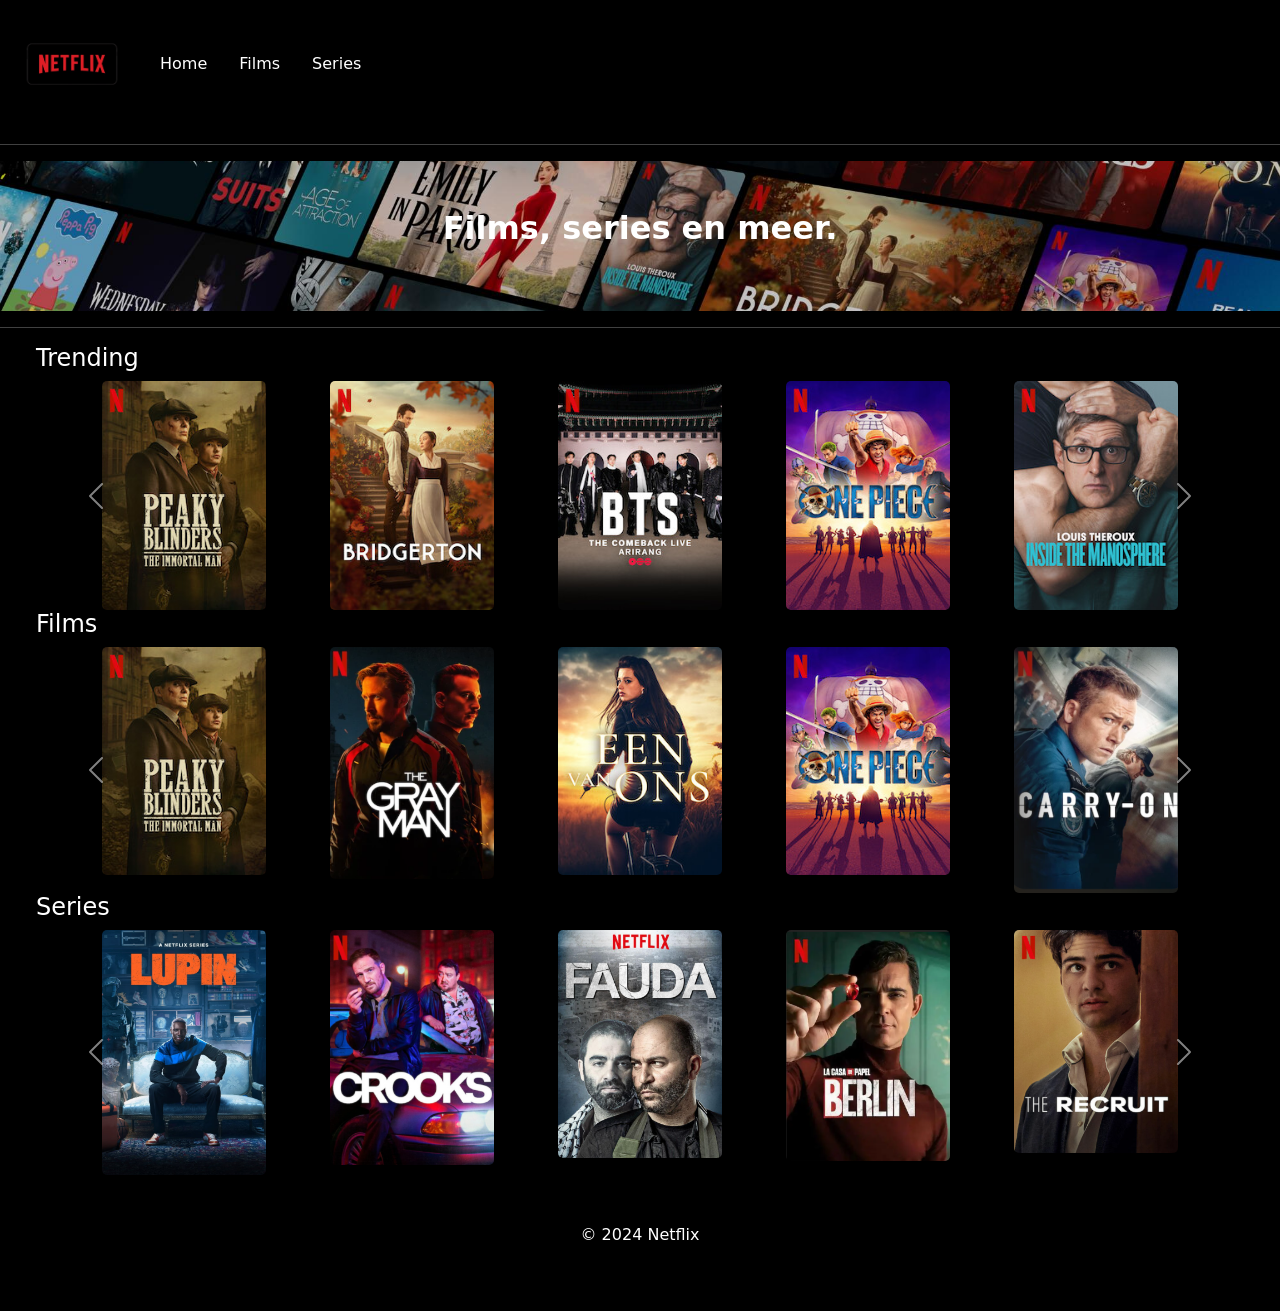
==== bootstrapnetflix/index.html @ e12506fd "comit" ====
<!DOCTYPE html>
<html lang="nl">

<head>
    <meta charset="UTF-8">
    <meta name="viewport" content="width=device-width, initial-scale=1.0">
    <link rel="icon" type="image/png" href="img/netflixico.ico">
    <!-- Bootstrap -->
    <link href="https://cdn.jsdelivr.net/npm/bootstrap@5.3.2/dist/css/bootstrap.min.css" rel="stylesheet">
    <link rel="stylesheet" href="css/styles.css">

    <title>Home - Netflix</title>

</head>

<body>


    <nav id="myTopnav" class="topnav">
        <button id="hamburger" class="icon" onclick="toggle()">
            &#9776;
        </button>
        <div id="menuItems">


            <ul>
                <li>
                    <a href="index.html">
                        <img src="img/netflixlogotext.png" alt="netflixtext">
                    </a>
                </li>
                <li><a href="index.html">Home</a></li>
                <li><a href="films.html">Films</a></li>
                <li><a href="series.html">Series</a></li>
            </ul>
        </div>

        </div>
    </nav>
    <hr>
    <header class="text-center p-5">
        <h2 class="fw-bold">Films, series en meer.</h2>
        <p></p>
    </header>
    <hr>

    <h4>Trending</h4>

    <div id="carouselExample" class="carousel slide" data-bs-touch="false">

        <div class="carousel-inner">

            <!-- Slide 1 -->
            <div class="carousel-item active">
                <div class="container">
                    <div class="row text-center">
                        <div class="col"><img src="img popular/foto 1 immorttal man.jpg" alt="immorttal man"></div>
                        <div class="col"><img src="img popular/foto 2 bridgerton.jpg" alt="bridgerton"></div>
                        <div class="col"><img src="img popular/foto 3 BTS.jpg" alt="BTS"></div>
                        <div class="col"><img src="img popular/foto 4 one piece.jpg" alt="one piece"></div>
                        <div class="col"><img src="img popular/loius theroux.jpg" alt="Louis Theroux"></div>

                    </div>
                </div>
            </div>

            <!-- Slide 2 -->
            <div class="carousel-item">
                <div class="container">
                    <div class="row text-center">
                        <div class="col"><img src="img popular/foto 6 war machine.jpg" alt="war machine"></div>
                        <div class="col"><img src="img popular/foto 7 virgin river.jpg" alt="virgin river"></div>
                        <div class="col"><img src="img popular/night agent.jpg" alt="night agent"></div>
                        <div class="col"><img src="img popular/een van ons.jpg" alt="een van ons"></div>
                        <div class="col"><img src="img popular/foto 11 the dinosaurs.jpg" alt="the dinosaurs"></div>
                    </div>
                </div>
            </div>

        </div>

        <!-- Knoppen -->
        <button class="carousel-control-prev" type="button" data-bs-target="#carouselExample" data-bs-slide="prev">
            <span class="carousel-control-prev-icon"></span>
        </button>

        <button class="carousel-control-next" type="button" data-bs-target="#carouselExample" data-bs-slide="next">
            <span class="carousel-control-next-icon"></span>
        </button>

    </div>

    <h4>Films</h4>

    <div id="carouselExample2" class="carousel slide 2" data-bs-touch="false">

        <div class="carousel-inner">

            <!-- Slide 1 -->
            <div class="carousel-item active ">
                <div class="container">
                    <div class="row text-center">
                        <div class="col"><img src="img films/foto 1 immorttal man1.jpg" alt="immorttal man"></div>
                        <div class="col"><img src="img films/the gray men1.png" alt="the gray men"></div>
                        <div class="col"><img src="img films/een van ons.jpg" alt="een van ons"></div>
                        <div class="col"><img src="img films/foto 4 one piece1.jpg" alt="one piece"></div>
                        <div class="col"><img src="img films/carry-on.png" alt="carry-on"></div>

                    </div>
                </div>
            </div>

            <!-- Slide 2 -->
            <div class="carousel-item">
                <div class="container">
                    <div class="row text-center">
                        <div class="col"><img src="img films/heart of stone.png" alt="heart of stone"></div>
                        <div class="col"><img src="img films/The mother.png" alt="The mother"></div>
                        <div class="col"><img src="img films/Extraction.png" alt="Extraction"></div>
                        <div class="col"><img src="img films/Havoc.png" alt="Havoc"></div>
                        <div class="col"><img src="img films/Luther.png" alt="Luther"></div>
                    </div>
                </div>
            </div>

        </div>

        <!-- Knoppen -->
        <button class="carousel-control-prev" type="button" data-bs-target="#carouselExample2" data-bs-slide="prev">
            <span class="carousel-control-prev-icon"></span>
        </button>

        <button class="carousel-control-next" type="button" data-bs-target="#carouselExample2" data-bs-slide="next">
            <span class="carousel-control-next-icon"></span>
        </button>

    </div>
    <h4>Series</h4>

    <div id="carouselExample3" class="carousel slide 3" data-bs-touch="false">

        <div class="carousel-inner">

            <!-- Slide 1 -->
            <div class="carousel-item active ">
                <div class="container">
                    <div class="row text-center">
                        <div class="col"><img src="img series/lupin.png" ></div>
                        <div class="col"><img src="img series/crooks.png" ></div>
                        <div class="col"><img src="img series/fauda.png" ></div>
                        <div class="col"><img src="img series/la casa berlin.png"></div>
                        <div class="col"><img src="img series/the recruit.png"></div>

                    </div>
                </div>
            </div>

            <!-- Slide 2 -->
            <div class="carousel-item">
                <div class="container">
                    <div class="row text-center">
                        <div class="col"><img src="img series/narcos.png"></div>
                        <div class="col"><img src="img series/cobra kai.png"></div>
                        <div class="col"><img src="img series/swat.png"></div>
                        <div class="col"><img src="img series/homeland.png"></div>
                        <div class="col"><img src="img series/stranger things.png"></div>
                    </div>
                </div>
            </div>

        </div>

        <!-- Knoppen -->
        <button class="carousel-control-prev" type="button" data-bs-target="#carouselExample3" data-bs-slide="prev">
            <span class="carousel-control-prev-icon"></span>
        </button>

        <button class="carousel-control-next" type="button" data-bs-target="#carouselExample3" data-bs-slide="next">
            <span class="carousel-control-next-icon"></span>
        </button>


    </div>

    <footer class="text-center p-5">
        <p>&copy; 2024 Netflix</p>
    </footer>
    
    <script>
        function toggle() {
            const nav = document.getElementById("myTopnav");
            const hamburger = document.getElementById("hamburger");
            nav.classList.toggle("show");
            hamburger.classList.toggle("open");
        }
    </script>

    <script src="https://cdn.jsdelivr.net/npm/bootstrap@5.3.2/dist/js/bootstrap.bundle.min.js">
    </script>

</body>

</html>
---- bootstrapnetflix/css/styles.css ----
/* ========================= */
/* 🌑 ALGEMENE STYLING */
/* ========================= */

html, body {
    background-color: black !important;
    color: white;
    margin: 0;
    padding: 0;
}

/* ========================= */
/* 🔝 NAVBAR */
/* ========================= */

.topnav {
    position: sticky;
    top: 0;
    background-color: black;
    width: 100%;
    z-index: 1000;
}

/* Hamburger knop */
#hamburger {
    display: none;
    font-size: 1.5rem;
    background: none;
    border: none;
    padding: 0.5rem;
    color: white;
    cursor: pointer;
}

#hamburger.open {
    background-color: black;
    color: white;
}

/* Menu lijst */
nav ul {
    list-style: none;
    margin: 0;
    padding: 0;
    display: flex;
    align-items: center;
}

/* Menu items */
nav li {
    display: flex;
    align-items: center;
}

/* Links */
nav a {
    display: flex;
    align-items: center;
    gap: 1rem;
    color: white;
    text-decoration: none;
    padding: 0.5rem 1rem;
    font-size: 1rem;
    transition: transform 0.2s ease;
}

nav a:hover {
    transform: scale(1.1);
}

/* Logo */
nav img {
    width: 7rem;
    height: auto;
}


/* Dropdown */
.nav-item.dropdown {
    position: relative;
}

.dropdown-menu {
    background-color: black;
    border: 1px solid #333;
    position: absolute;
    top: 100%;
    left: 0;
    display: none;
    min-width: 200px;
}

/* Bootstrap hover fix */
.nav-item.dropdown:hover .dropdown-menu {
    display: block;
}

.dropdown-item {
    color: white;
}

.dropdown-item:hover {
    background-color: #e50914;
    color: white;
}

/*achtergrond header*/
header {
    background-color: black;
    color: white;
    background-image: url(../img/achtergrondpagina.jpg);
    background-size: cover;
    background-position: center;
}

/* afbeedlingen en titels */

.container, .row, .carousel-item, .col {
    background-color: black;
    color: white;
}

/* Afbeeldingen */
.col img {
    max-width: 80%;
    height: auto;
    object-fit: cover;
    transition: transform 0.3s ease;
}

.col img:hover {
    transform: scale(1.15);
}

/* Titels */
h4 {
    color: white;
    margin-left: 1.5em;
}

/* Carousel styling */

.carousel img {
    width: 100%;
    height: 250px;
    object-fit: cover;
    border-radius: 5px;
}

/*footer styling*/

footer {
    text-align: center;
    padding: 1rem;
}

footer img {
    width: 30px;
    height: auto;
    margin: 0 10px;
    filter: grayscale(100%);
    transition: filter 0.3s ease;
}

/*responsiveness*/

@media (max-width: 37.5rem) {

    #hamburger {
        display: block;
    }

    #menuItems {
        display: none;
        width: 100%;
    }

    .topnav.show #menuItems {
        display: block;
    }

    nav ul {
        flex-direction: column;
        align-items: flex-start;
        width: 100%;
        text-align: left;
    }

    nav li {
        width: 100%;
    }

    nav a {
        width: 100%;
        padding: 1rem;
    }

    /* Dropdown mobiel */
    .dropdown-menu {
        border: none;
        width: 100%;
    }

    .dropdown-item {
        padding-left: 2rem;
    }

    /* TELEFOON, 1 afbeelding per slide */
    .carousel-item .row {
        display: flex;
        flex-wrap: nowrap;
    }

    .carousel-item .col {
        flex: 0 0 100%;
        max-width: 100%;
    }

    .carousel-item img {
        width: 100%;
        height: auto;
        object-fit: cover;
    }
}


/* Ipad, 3 afbeeldingen per slide */


@media (min-width: 37.5rem) and (max-width: 64rem) {

    .carousel-item .row {
        display: flex;
        flex-wrap: nowrap;
    }

    .carousel-item .col {
        flex: 0 0 33.33%;
        max-width: 33.33%;
    }

    .carousel-item img {
        width: 100%;
        height: auto;
        object-fit: cover;
    }
}

/* DESKTOP, 5 afbeeldingen per slide */


@media (min-width: 64rem) {

    .carousel-item .row {
        display: flex;
        flex-wrap: nowrap;
    }

    .carousel-item .col {
        flex: 0 0 20%;
        max-width: 20%;
    }

    .carousel-item img {
        width: 100%;
        height: auto;
        object-fit: cover;
    }
}
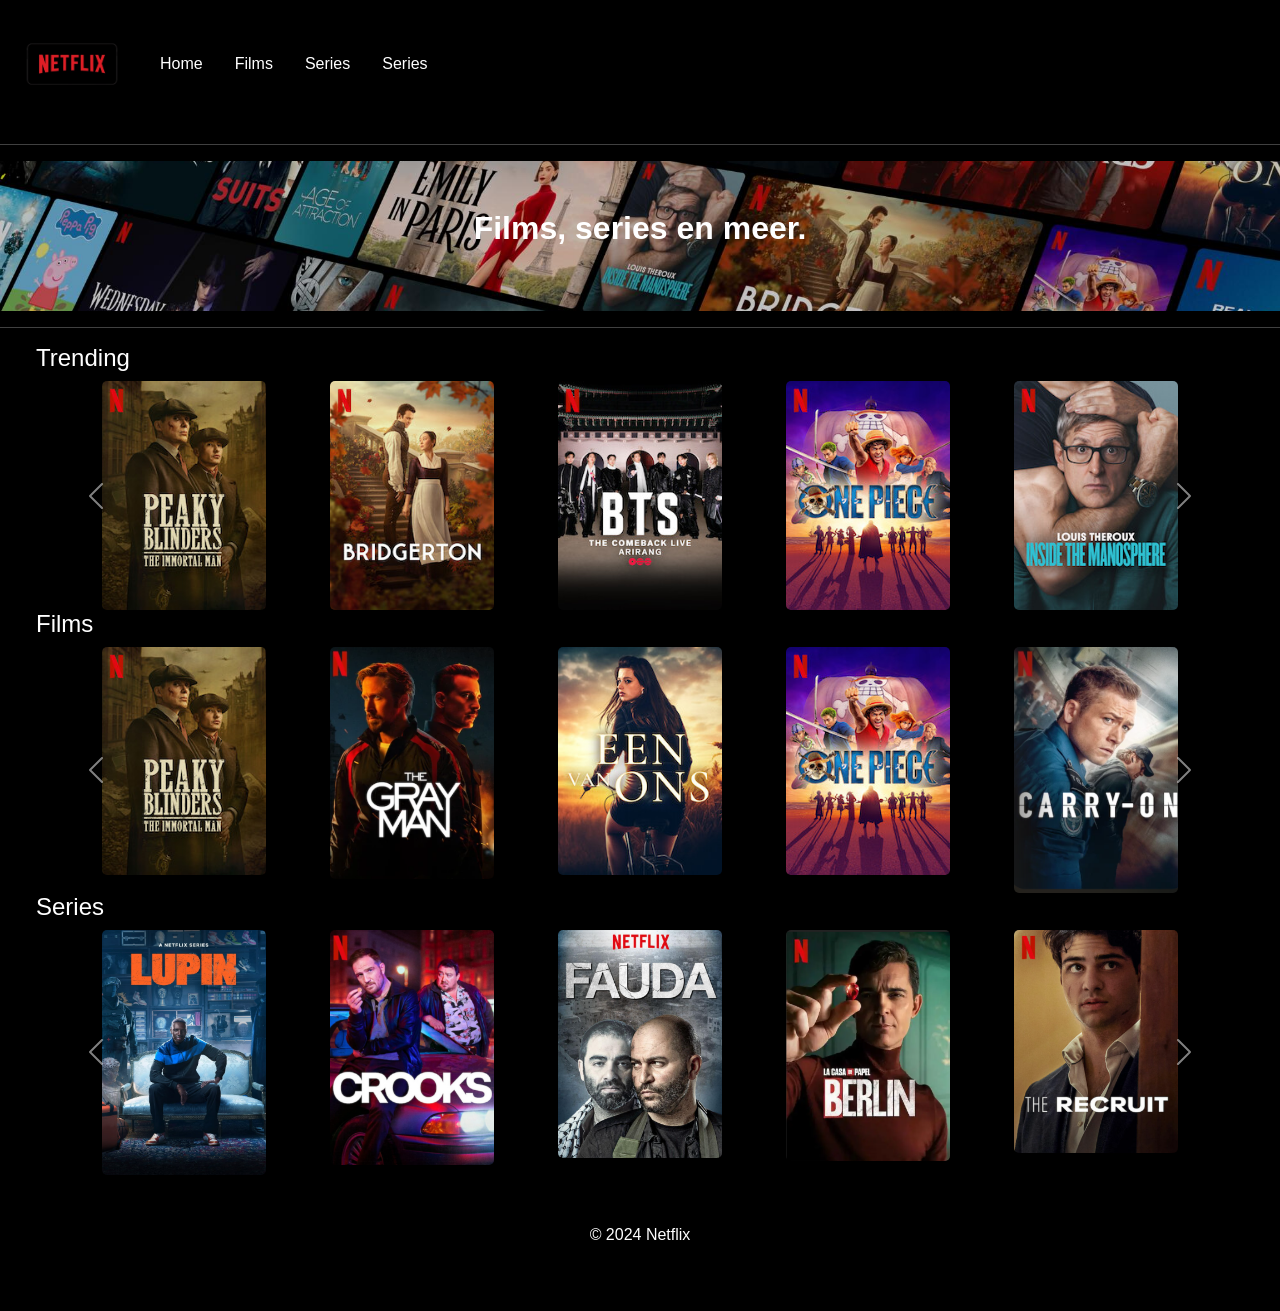
==== commit 396aed5e: "pushen" ====
--- a/bootstrapnetflix/index.html
+++ b/bootstrapnetflix/index.html
@@ -32,6 +32,7 @@
                 <li><a href="index.html">Home</a></li>
                 <li><a href="films.html">Films</a></li>
                 <li><a href="series.html">Series</a></li>
+                <li><a href="inlog.html">Series</a></li>
             </ul>
         </div>
 
--- a/bootstrapnetflix/css/styles.css
+++ b/bootstrapnetflix/css/styles.css
@@ -1,17 +1,12 @@
-/* ========================= */
-/* 🌑 ALGEMENE STYLING */
-/* ========================= */
-
 html, body {
     background-color: black !important;
     color: white;
     margin: 0;
     padding: 0;
-}
-
-/* ========================= */
-/* 🔝 NAVBAR */
-/* ========================= */
+    font-family: Arial, Helvetica, sans-serif;
+}
+
+/* Navigatiebalk */
 
 .topnav {
     position: sticky;
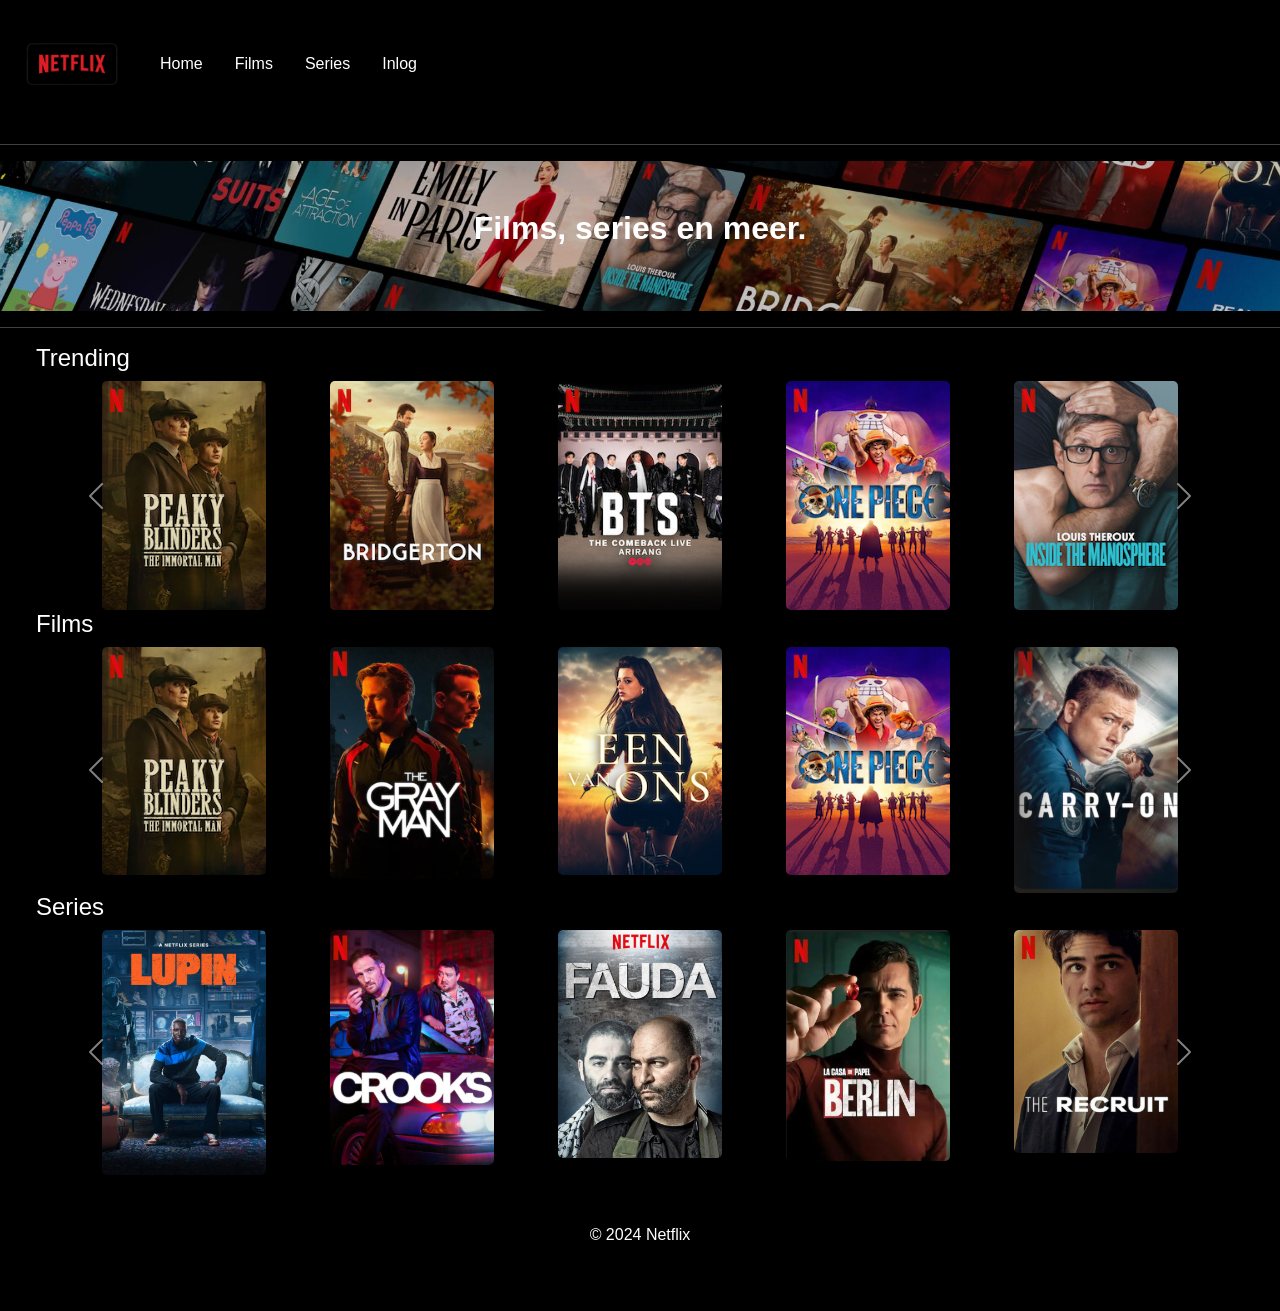
==== commit 0b07faa2: "commit" ====
--- a/bootstrapnetflix/index.html
+++ b/bootstrapnetflix/index.html
@@ -32,10 +32,9 @@
                 <li><a href="index.html">Home</a></li>
                 <li><a href="films.html">Films</a></li>
                 <li><a href="series.html">Series</a></li>
-                <li><a href="inlog.html">Series</a></li>
+                <li><a href="inlog.html">Inlog</a></li>
             </ul>
         </div>
-
         </div>
     </nav>
     <hr>
--- a/bootstrapnetflix/css/styles.css
+++ b/bootstrapnetflix/css/styles.css
@@ -137,7 +137,7 @@
 
 .carousel img {
     width: 100%;
-    height: 250px;
+    height: 230px;
     object-fit: cover;
     border-radius: 5px;
 }
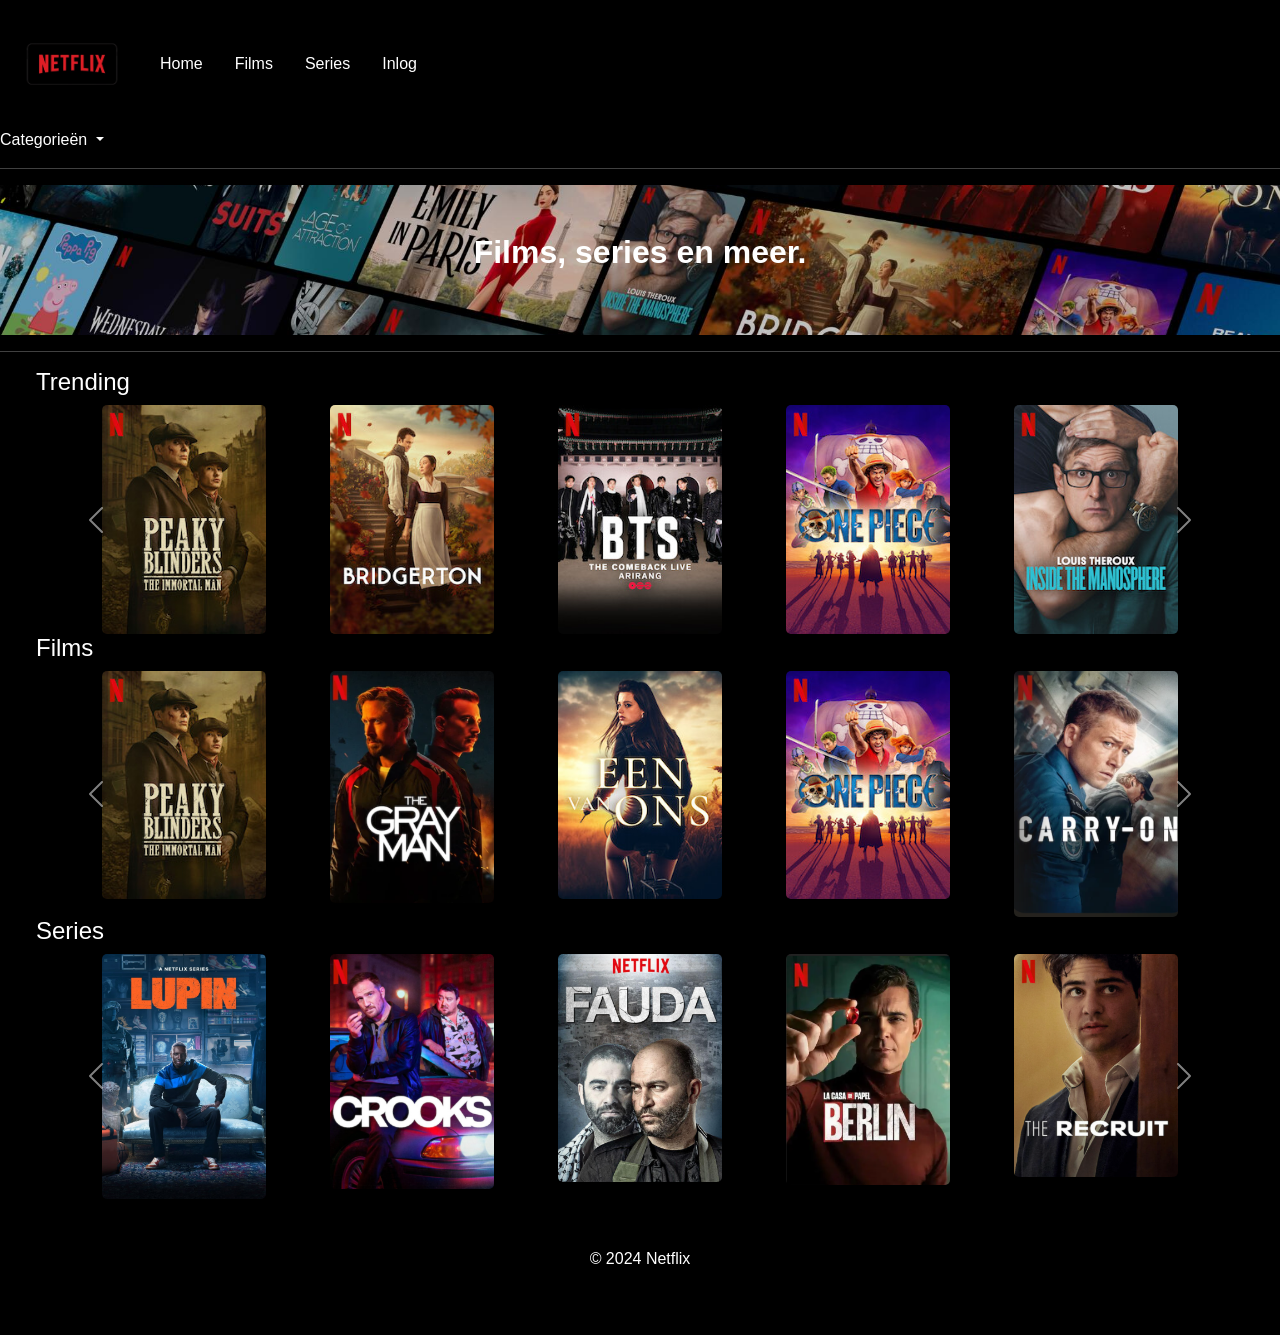
==== commit 58a9d3b7: "marccommit" ====
--- a/bootstrapnetflix/index.html
+++ b/bootstrapnetflix/index.html
@@ -35,6 +35,18 @@
                 <li><a href="inlog.html">Inlog</a></li>
             </ul>
         </div>
+
+        <li class="nav-item dropdown">
+            <a class="nav-link dropdown-toggle text-white" href="#" role="button" data-bs-toggle="dropdown">
+                Categorieën
+            </a>
+
+            <ul class="dropdown-menu p-3" style="min-width: 220px;">
+                <li><label><input type="checkbox" class="filter" value="trending" checked> Trending</label></li>
+                <li><label><input type="checkbox" class="filter" value="films" checked> Films</label></li>
+                <li><label><input type="checkbox" class="filter" value="series" checked> Series</label></li>
+            </ul>
+        </li>
         </div>
     </nav>
     <hr>
@@ -44,9 +56,10 @@
     </header>
     <hr>
 
-    <h4>Trending</h4>
-
-    <div id="carouselExample" class="carousel slide" data-bs-touch="false">
+    <h4 class="trending">Trending</h4>
+    <div id="carouselExample" class="carousel slide trending" data-bs-touch="false">
+
+
 
         <div class="carousel-inner">
 
@@ -90,9 +103,9 @@
 
     </div>
 
-    <h4>Films</h4>
-
-    <div id="carouselExample2" class="carousel slide 2" data-bs-touch="false">
+    <h4 class="films">Films</h4>
+    <div id="carouselExample2" class="carousel slide films" data-bs-touch="false">
+
 
         <div class="carousel-inner">
 
@@ -135,9 +148,9 @@
         </button>
 
     </div>
-    <h4>Series</h4>
-
-    <div id="carouselExample3" class="carousel slide 3" data-bs-touch="false">
+
+    <h4 class="series">Series</h4>
+    <div id="carouselExample3" class="carousel slide series" data-bs-touch="false">
 
         <div class="carousel-inner">
 
@@ -145,9 +158,9 @@
             <div class="carousel-item active ">
                 <div class="container">
                     <div class="row text-center">
-                        <div class="col"><img src="img series/lupin.png" ></div>
-                        <div class="col"><img src="img series/crooks.png" ></div>
-                        <div class="col"><img src="img series/fauda.png" ></div>
+                        <div class="col"><img src="img series/lupin.png"></div>
+                        <div class="col"><img src="img series/crooks.png"></div>
+                        <div class="col"><img src="img series/fauda.png"></div>
                         <div class="col"><img src="img series/la casa berlin.png"></div>
                         <div class="col"><img src="img series/the recruit.png"></div>
 
@@ -185,7 +198,7 @@
     <footer class="text-center p-5">
         <p>&copy; 2024 Netflix</p>
     </footer>
-    
+
     <script>
         function toggle() {
             const nav = document.getElementById("myTopnav");
@@ -195,6 +208,21 @@
         }
     </script>
 
+    <script>
+        const checkboxes = document.querySelectorAll('.filter');
+
+        checkboxes.forEach(cb => {
+            cb.addEventListener('change', () => {
+                const category = cb.value;
+                const elements = document.querySelectorAll('.' + category);
+
+                elements.forEach(el => {
+                    el.style.display = cb.checked ? '' : 'none';
+                });
+            });
+        });
+    </script>
+
     <script src="https://cdn.jsdelivr.net/npm/bootstrap@5.3.2/dist/js/bootstrap.bundle.min.js">
     </script>
 
--- a/bootstrapnetflix/css/styles.css
+++ b/bootstrapnetflix/css/styles.css
@@ -90,13 +90,9 @@
     display: block;
 }
 
-.dropdown-item {
-    color: white;
-}
-
-.dropdown-item:hover {
-    background-color: #e50914;
-    color: white;
+label {
+    color: white;
+    margin-right: 0.5rem;
 }
 
 /*achtergrond header*/
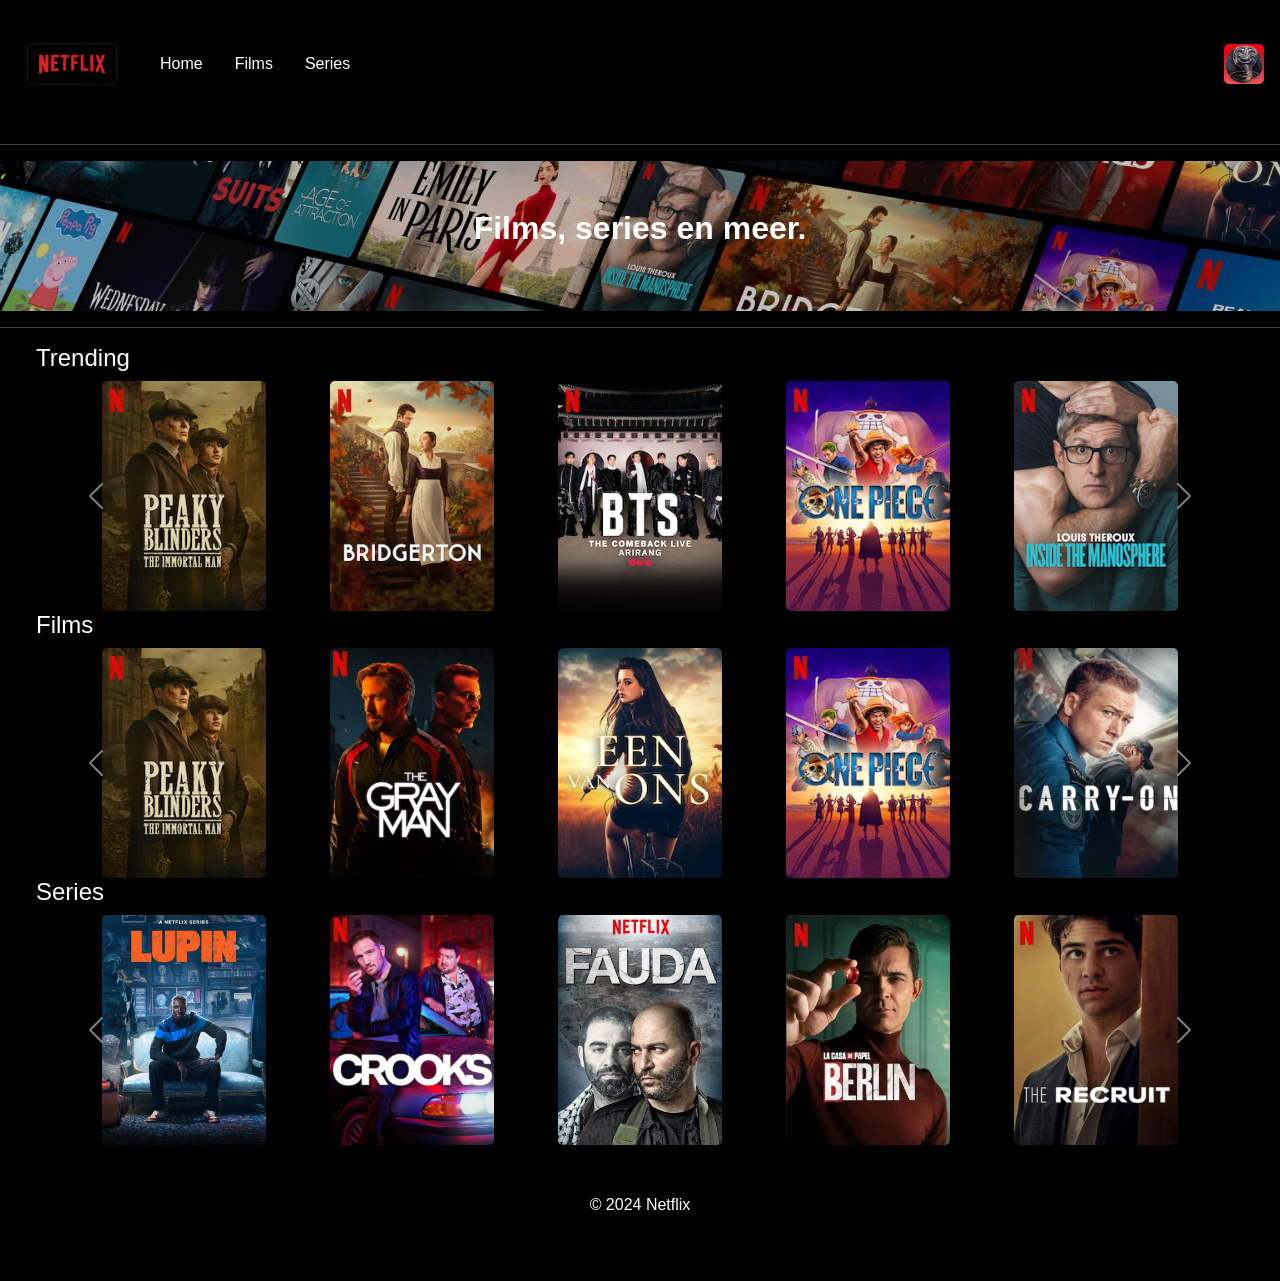
==== commit b089e3ec: "commiten" ====
--- a/bootstrapnetflix/index.html
+++ b/bootstrapnetflix/index.html
@@ -16,39 +16,39 @@
 <body>
 
 
-    <nav id="myTopnav" class="topnav">
-        <button id="hamburger" class="icon" onclick="toggle()">
-            &#9776;
-        </button>
-        <div id="menuItems">
-
-
-            <ul>
-                <li>
-                    <a href="index.html">
-                        <img src="img/netflixlogotext.png" alt="netflixtext">
-                    </a>
-                </li>
-                <li><a href="index.html">Home</a></li>
-                <li><a href="films.html">Films</a></li>
-                <li><a href="series.html">Series</a></li>
-                <li><a href="inlog.html">Inlog</a></li>
-            </ul>
-        </div>
-
-        <li class="nav-item dropdown">
-            <a class="nav-link dropdown-toggle text-white" href="#" role="button" data-bs-toggle="dropdown">
-                Categorieën
-            </a>
-
-            <ul class="dropdown-menu p-3" style="min-width: 220px;">
-                <li><label><input type="checkbox" class="filter" value="trending" checked> Trending</label></li>
-                <li><label><input type="checkbox" class="filter" value="films" checked> Films</label></li>
-                <li><label><input type="checkbox" class="filter" value="series" checked> Series</label></li>
-            </ul>
-        </li>
-        </div>
-    </nav>
+   <nav id="myTopnav" class="topnav">
+
+    <!-- 🍔 Hamburger -->
+    <button id="hamburger" class="icon" onclick="toggle()">
+        &#9776;
+    </button>
+
+    <!-- 📂 Menu -->
+    <div id="menuItems">
+        <ul>
+
+            <!-- Logo -->
+            <li>
+                <a href="index.html">
+                    <img src="img/netflixlogotext.png" alt="netflixtext">
+                </a>
+            </li>
+
+            <li><a href="index.html">Home</a></li>
+            <li><a href="films.html">Films</a></li>
+            <li><a href="series.html">Series</a></li>
+
+        </ul>
+    </div>
+
+    <!-- 👤 Profiel rechts -->
+    <div class="ms-auto pe-3">
+        <a href="inlog.html">
+            <img src="img/acc1.png" class="profile-icon">
+        </a>
+    </div>
+
+</nav>
     <hr>
     <header class="text-center p-5">
         <h2 class="fw-bold">Films, series en meer.</h2>
@@ -56,10 +56,9 @@
     </header>
     <hr>
 
-    <h4 class="trending">Trending</h4>
-    <div id="carouselExample" class="carousel slide trending" data-bs-touch="false">
-
-
+    <h4>Trending</h4>
+
+    <div id="carouselExample" class="carousel slide" data-bs-touch="false">
 
         <div class="carousel-inner">
 
@@ -103,9 +102,9 @@
 
     </div>
 
-    <h4 class="films">Films</h4>
-    <div id="carouselExample2" class="carousel slide films" data-bs-touch="false">
-
+    <h4>Films</h4>
+
+    <div id="carouselExample2" class="carousel slide 2" data-bs-touch="false">
 
         <div class="carousel-inner">
 
@@ -148,9 +147,9 @@
         </button>
 
     </div>
-
-    <h4 class="series">Series</h4>
-    <div id="carouselExample3" class="carousel slide series" data-bs-touch="false">
+    <h4>Series</h4>
+
+    <div id="carouselExample3" class="carousel slide 3" data-bs-touch="false">
 
         <div class="carousel-inner">
 
@@ -158,9 +157,9 @@
             <div class="carousel-item active ">
                 <div class="container">
                     <div class="row text-center">
-                        <div class="col"><img src="img series/lupin.png"></div>
-                        <div class="col"><img src="img series/crooks.png"></div>
-                        <div class="col"><img src="img series/fauda.png"></div>
+                        <div class="col"><img src="img series/lupin.png" ></div>
+                        <div class="col"><img src="img series/crooks.png" ></div>
+                        <div class="col"><img src="img series/fauda.png" ></div>
                         <div class="col"><img src="img series/la casa berlin.png"></div>
                         <div class="col"><img src="img series/the recruit.png"></div>
 
@@ -198,7 +197,7 @@
     <footer class="text-center p-5">
         <p>&copy; 2024 Netflix</p>
     </footer>
-
+    
     <script>
         function toggle() {
             const nav = document.getElementById("myTopnav");
@@ -208,21 +207,6 @@
         }
     </script>
 
-    <script>
-        const checkboxes = document.querySelectorAll('.filter');
-
-        checkboxes.forEach(cb => {
-            cb.addEventListener('change', () => {
-                const category = cb.value;
-                const elements = document.querySelectorAll('.' + category);
-
-                elements.forEach(el => {
-                    el.style.display = cb.checked ? '' : 'none';
-                });
-            });
-        });
-    </script>
-
     <script src="https://cdn.jsdelivr.net/npm/bootstrap@5.3.2/dist/js/bootstrap.bundle.min.js">
     </script>
 
--- a/bootstrapnetflix/css/styles.css
+++ b/bootstrapnetflix/css/styles.css
@@ -1,3 +1,7 @@
+/* ============================= */
+/* ALGEMEEN */
+/* ============================= */
+
 html, body {
     background-color: black !important;
     color: white;
@@ -6,7 +10,10 @@
     font-family: Arial, Helvetica, sans-serif;
 }
 
-/* Navigatiebalk */
+
+/* ============================= */
+/* NAVBAR */
+/* ============================= */
 
 .topnav {
     position: sticky;
@@ -14,9 +21,12 @@
     background-color: black;
     width: 100%;
     z-index: 1000;
-}
-
-/* Hamburger knop */
+
+    display: flex;
+    align-items: center;
+}
+
+/* Hamburger */
 #hamburger {
     display: none;
     font-size: 1.5rem;
@@ -27,13 +37,8 @@
     cursor: pointer;
 }
 
-#hamburger.open {
-    background-color: black;
-    color: white;
-}
-
-/* Menu lijst */
-nav ul {
+/* Menu */
+#menuItems ul {
     list-style: none;
     margin: 0;
     padding: 0;
@@ -41,14 +46,12 @@
     align-items: center;
 }
 
-/* Menu items */
-nav li {
-    display: flex;
-    align-items: center;
-}
-
-/* Links */
-nav a {
+#menuItems li {
+    display: flex;
+    align-items: center;
+}
+
+#menuItems a {
     display: flex;
     align-items: center;
     gap: 1rem;
@@ -59,16 +62,15 @@
     transition: transform 0.2s ease;
 }
 
-nav a:hover {
+#menuItems a:hover {
     transform: scale(1.1);
 }
 
 /* Logo */
-nav img {
+#menuItems img {
     width: 7rem;
     height: auto;
 }
-
 
 /* Dropdown */
 .nav-item.dropdown {
@@ -85,17 +87,46 @@
     min-width: 200px;
 }
 
-/* Bootstrap hover fix */
 .nav-item.dropdown:hover .dropdown-menu {
     display: block;
 }
 
-label {
-    color: white;
-    margin-right: 0.5rem;
-}
-
-/*achtergrond header*/
+.dropdown-item {
+    color: white;
+}
+
+.dropdown-item:hover {
+    background-color: #e50914;
+    color: white;
+}
+
+/* ============================= */
+/* NAVBAR ICONS */
+/* ============================= */
+
+/* Notificatie */
+.topnav .bi-bell {
+    cursor: pointer;
+}
+
+/* Badge */
+.badge {
+    font-size: 0.6rem;
+}
+
+/* Profiel icoon */
+.profile-icon {
+    width: 40px;
+    height: 40px;
+    border-radius: 5px;
+    cursor: pointer;
+}
+
+
+/* ============================= */
+/* HEADER */
+/* ============================= */
+
 header {
     background-color: black;
     color: white;
@@ -104,14 +135,16 @@
     background-position: center;
 }
 
-/* afbeedlingen en titels */
+
+/* ============================= */
+/* CONTENT / CAROUSEL */
+/* ============================= */
 
 .container, .row, .carousel-item, .col {
     background-color: black;
     color: white;
 }
 
-/* Afbeeldingen */
 .col img {
     max-width: 80%;
     height: auto;
@@ -123,13 +156,10 @@
     transform: scale(1.15);
 }
 
-/* Titels */
 h4 {
     color: white;
     margin-left: 1.5em;
 }
-
-/* Carousel styling */
 
 .carousel img {
     width: 100%;
@@ -138,7 +168,70 @@
     border-radius: 5px;
 }
 
-/*footer styling*/
+
+/* ============================= */
+/* PROFIELEN PAGINA */
+/* ============================= */
+
+.profiles-page {
+    background-color: #141414;
+    text-align: center;
+}
+
+.title {
+    margin-top: 80px;
+    margin-bottom: 50px;
+    font-size: 3rem;
+}
+
+.profile {
+    cursor: pointer;
+    transition: transform 0.3s;
+}
+
+.profile:hover {
+    transform: scale(1.1);
+}
+
+.profile img {
+    width: 150px;
+    height: 150px;
+    border-radius: 10px;
+}
+
+.profile-name {
+    margin-top: 10px;
+    color: #aaa;
+}
+
+.add-profile {
+    width: 150px;
+    height: 150px;
+    border-radius: 10px;
+    background-color: #333;
+    display: flex;
+    align-items: center;
+    justify-content: center;
+    font-size: 50px;
+    color: #aaa;
+}
+
+.btn-manage {
+    margin-top: 60px;
+    border: 1px solid #aaa;
+    color: #aaa;
+    background: none;
+}
+
+.btn-manage:hover {
+    background-color: #aaa;
+    color: black;
+}
+
+
+/* ============================= */
+/* FOOTER */
+/* ============================= */
 
 footer {
     text-align: center;
@@ -147,13 +240,15 @@
 
 footer img {
     width: 30px;
-    height: auto;
     margin: 0 10px;
     filter: grayscale(100%);
     transition: filter 0.3s ease;
 }
 
-/*responsiveness*/
+
+/* ============================= */
+/* RESPONSIVE */
+/* ============================= */
 
 @media (max-width: 37.5rem) {
 
@@ -170,23 +265,21 @@
         display: block;
     }
 
-    nav ul {
+    #menuItems ul {
         flex-direction: column;
         align-items: flex-start;
         width: 100%;
-        text-align: left;
-    }
-
-    nav li {
-        width: 100%;
-    }
-
-    nav a {
+    }
+
+    #menuItems li {
+        width: 100%;
+    }
+
+    #menuItems a {
         width: 100%;
         padding: 1rem;
     }
 
-    /* Dropdown mobiel */
     .dropdown-menu {
         border: none;
         width: 100%;
@@ -196,7 +289,6 @@
         padding-left: 2rem;
     }
 
-    /* TELEFOON, 1 afbeelding per slide */
     .carousel-item .row {
         display: flex;
         flex-wrap: nowrap;
@@ -206,55 +298,24 @@
         flex: 0 0 100%;
         max-width: 100%;
     }
-
-    .carousel-item img {
-        width: 100%;
-        height: auto;
-        object-fit: cover;
-    }
-}
-
-
-/* Ipad, 3 afbeeldingen per slide */
-
-
+}
+
+
+/* Tablet */
 @media (min-width: 37.5rem) and (max-width: 64rem) {
-
-    .carousel-item .row {
-        display: flex;
-        flex-wrap: nowrap;
-    }
 
     .carousel-item .col {
         flex: 0 0 33.33%;
         max-width: 33.33%;
     }
-
-    .carousel-item img {
-        width: 100%;
-        height: auto;
-        object-fit: cover;
-    }
-}
-
-/* DESKTOP, 5 afbeeldingen per slide */
-
-
+}
+
+
+/* Desktop */
 @media (min-width: 64rem) {
-
-    .carousel-item .row {
-        display: flex;
-        flex-wrap: nowrap;
-    }
 
     .carousel-item .col {
         flex: 0 0 20%;
         max-width: 20%;
     }
-
-    .carousel-item img {
-        width: 100%;
-        height: auto;
-        object-fit: cover;
-    }
 }
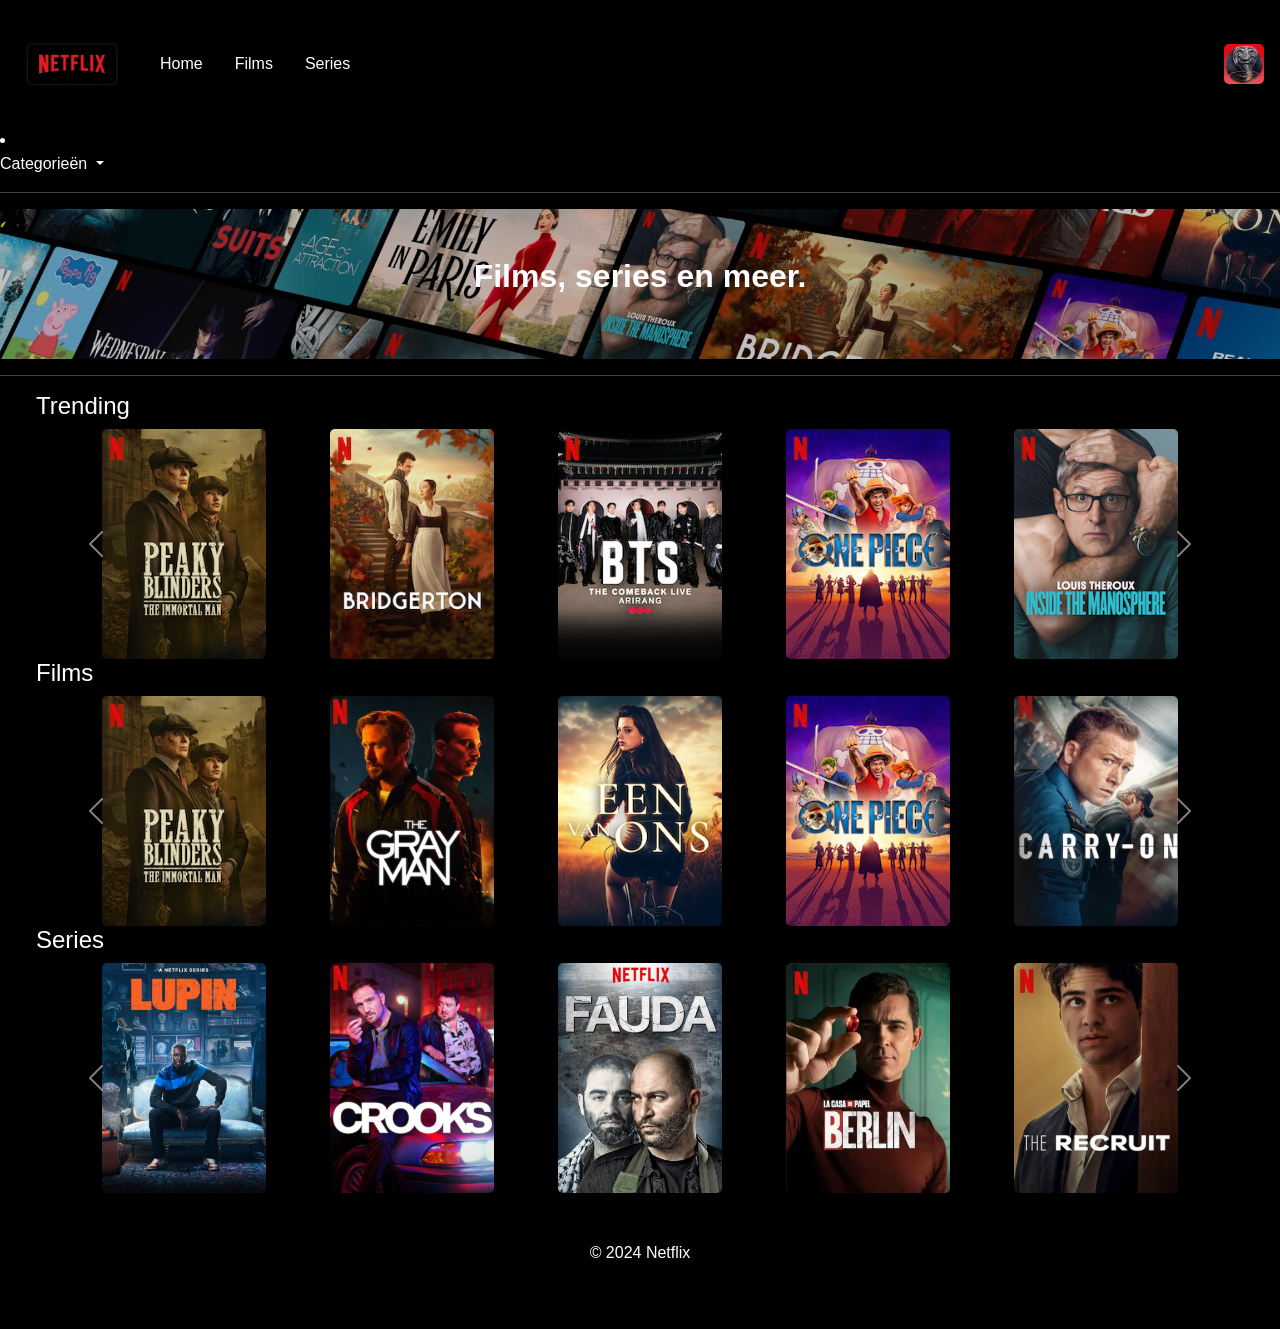
==== commit 124704b4: "marccommit" ====
--- a/bootstrapnetflix/index.html
+++ b/bootstrapnetflix/index.html
@@ -16,39 +16,53 @@
 <body>
 
 
-   <nav id="myTopnav" class="topnav">
-
+<nav id="myTopnav" class="topnav">
+ 
     <!-- 🍔 Hamburger -->
     <button id="hamburger" class="icon" onclick="toggle()">
         &#9776;
     </button>
-
+ 
     <!-- 📂 Menu -->
     <div id="menuItems">
         <ul>
-
+ 
             <!-- Logo -->
             <li>
                 <a href="index.html">
                     <img src="img/netflixlogotext.png" alt="netflixtext">
                 </a>
             </li>
-
+ 
             <li><a href="index.html">Home</a></li>
             <li><a href="films.html">Films</a></li>
             <li><a href="series.html">Series</a></li>
-
+ 
         </ul>
     </div>
-
+ 
     <!-- 👤 Profiel rechts -->
     <div class="ms-auto pe-3">
         <a href="inlog.html">
             <img src="img/acc1.png" class="profile-icon">
         </a>
     </div>
-
+ 
 </nav>
+
+        <li class="nav-item dropdown">
+            <a class="nav-link dropdown-toggle text-white" href="#" role="button" data-bs-toggle="dropdown">
+                Categorieën
+            </a>
+
+            <ul class="dropdown-menu p-3" style="min-width: 220px;">
+                <li><label><input type="checkbox" class="filter" value="trending" checked> Trending</label></li>
+                <li><label><input type="checkbox" class="filter" value="films" checked> Films</label></li>
+                <li><label><input type="checkbox" class="filter" value="series" checked> Series</label></li>
+            </ul>
+        </li>
+        </div>
+    </nav>
     <hr>
     <header class="text-center p-5">
         <h2 class="fw-bold">Films, series en meer.</h2>
@@ -56,9 +70,10 @@
     </header>
     <hr>
 
-    <h4>Trending</h4>
-
-    <div id="carouselExample" class="carousel slide" data-bs-touch="false">
+    <h4 class="trending">Trending</h4>
+    <div id="carouselExample" class="carousel slide trending" data-bs-touch="false">
+
+
 
         <div class="carousel-inner">
 
@@ -102,9 +117,9 @@
 
     </div>
 
-    <h4>Films</h4>
-
-    <div id="carouselExample2" class="carousel slide 2" data-bs-touch="false">
+    <h4 class="films">Films</h4>
+    <div id="carouselExample2" class="carousel slide films" data-bs-touch="false">
+
 
         <div class="carousel-inner">
 
@@ -147,9 +162,9 @@
         </button>
 
     </div>
-    <h4>Series</h4>
-
-    <div id="carouselExample3" class="carousel slide 3" data-bs-touch="false">
+
+    <h4 class="series">Series</h4>
+    <div id="carouselExample3" class="carousel slide series" data-bs-touch="false">
 
         <div class="carousel-inner">
 
@@ -157,9 +172,9 @@
             <div class="carousel-item active ">
                 <div class="container">
                     <div class="row text-center">
-                        <div class="col"><img src="img series/lupin.png" ></div>
-                        <div class="col"><img src="img series/crooks.png" ></div>
-                        <div class="col"><img src="img series/fauda.png" ></div>
+                        <div class="col"><img src="img series/lupin.png"></div>
+                        <div class="col"><img src="img series/crooks.png"></div>
+                        <div class="col"><img src="img series/fauda.png"></div>
                         <div class="col"><img src="img series/la casa berlin.png"></div>
                         <div class="col"><img src="img series/the recruit.png"></div>
 
@@ -197,7 +212,7 @@
     <footer class="text-center p-5">
         <p>&copy; 2024 Netflix</p>
     </footer>
-    
+
     <script>
         function toggle() {
             const nav = document.getElementById("myTopnav");
@@ -207,6 +222,21 @@
         }
     </script>
 
+    <script>
+        const checkboxes = document.querySelectorAll('.filter');
+
+        checkboxes.forEach(cb => {
+            cb.addEventListener('change', () => {
+                const category = cb.value;
+                const elements = document.querySelectorAll('.' + category);
+
+                elements.forEach(el => {
+                    el.style.display = cb.checked ? '' : 'none';
+                });
+            });
+        });
+    </script>
+
     <script src="https://cdn.jsdelivr.net/npm/bootstrap@5.3.2/dist/js/bootstrap.bundle.min.js">
     </script>
 
--- a/bootstrapnetflix/css/styles.css
+++ b/bootstrapnetflix/css/styles.css
@@ -1,7 +1,7 @@
 /* ============================= */
 /* ALGEMEEN */
 /* ============================= */
-
+ 
 html, body {
     background-color: black !important;
     color: white;
@@ -9,23 +9,23 @@
     padding: 0;
     font-family: Arial, Helvetica, sans-serif;
 }
-
-
+ 
+ 
 /* ============================= */
 /* NAVBAR */
 /* ============================= */
-
+ 
 .topnav {
     position: sticky;
     top: 0;
     background-color: black;
     width: 100%;
     z-index: 1000;
-
-    display: flex;
-    align-items: center;
-}
-
+ 
+    display: flex;
+    align-items: center;
+}
+ 
 /* Hamburger */
 #hamburger {
     display: none;
@@ -36,7 +36,7 @@
     color: white;
     cursor: pointer;
 }
-
+ 
 /* Menu */
 #menuItems ul {
     list-style: none;
@@ -45,12 +45,12 @@
     display: flex;
     align-items: center;
 }
-
+ 
 #menuItems li {
     display: flex;
     align-items: center;
 }
-
+ 
 #menuItems a {
     display: flex;
     align-items: center;
@@ -61,22 +61,22 @@
     font-size: 1rem;
     transition: transform 0.2s ease;
 }
-
+ 
 #menuItems a:hover {
     transform: scale(1.1);
 }
-
+ 
 /* Logo */
 #menuItems img {
     width: 7rem;
     height: auto;
 }
-
+ 
 /* Dropdown */
 .nav-item.dropdown {
     position: relative;
 }
-
+ 
 .dropdown-menu {
     background-color: black;
     border: 1px solid #333;
@@ -86,34 +86,34 @@
     display: none;
     min-width: 200px;
 }
-
+ 
 .nav-item.dropdown:hover .dropdown-menu {
     display: block;
 }
-
+ 
 .dropdown-item {
     color: white;
 }
-
+ 
 .dropdown-item:hover {
     background-color: #e50914;
     color: white;
 }
-
+ 
 /* ============================= */
 /* NAVBAR ICONS */
 /* ============================= */
-
+ 
 /* Notificatie */
 .topnav .bi-bell {
     cursor: pointer;
 }
-
+ 
 /* Badge */
 .badge {
     font-size: 0.6rem;
 }
-
+ 
 /* Profiel icoon */
 .profile-icon {
     width: 40px;
@@ -121,12 +121,15 @@
     border-radius: 5px;
     cursor: pointer;
 }
-
-
+ 
+label{
+    color: white;
+}
+ 
 /* ============================= */
 /* HEADER */
 /* ============================= */
-
+ 
 header {
     background-color: black;
     color: white;
@@ -134,76 +137,76 @@
     background-size: cover;
     background-position: center;
 }
-
-
+ 
+ 
 /* ============================= */
 /* CONTENT / CAROUSEL */
 /* ============================= */
-
+ 
 .container, .row, .carousel-item, .col {
     background-color: black;
     color: white;
 }
-
+ 
 .col img {
     max-width: 80%;
     height: auto;
     object-fit: cover;
     transition: transform 0.3s ease;
 }
-
+ 
 .col img:hover {
     transform: scale(1.15);
 }
-
+ 
 h4 {
     color: white;
     margin-left: 1.5em;
 }
-
+ 
 .carousel img {
     width: 100%;
     height: 230px;
     object-fit: cover;
     border-radius: 5px;
 }
-
-
+ 
+ 
 /* ============================= */
 /* PROFIELEN PAGINA */
 /* ============================= */
-
+ 
 .profiles-page {
     background-color: #141414;
     text-align: center;
 }
-
+ 
 .title {
     margin-top: 80px;
     margin-bottom: 50px;
     font-size: 3rem;
 }
-
+ 
 .profile {
     cursor: pointer;
     transition: transform 0.3s;
 }
-
+ 
 .profile:hover {
     transform: scale(1.1);
 }
-
+ 
 .profile img {
     width: 150px;
     height: 150px;
     border-radius: 10px;
 }
-
+ 
 .profile-name {
     margin-top: 10px;
     color: #aaa;
 }
-
+ 
 .add-profile {
     width: 150px;
     height: 150px;
@@ -215,105 +218,105 @@
     font-size: 50px;
     color: #aaa;
 }
-
+ 
 .btn-manage {
     margin-top: 60px;
     border: 1px solid #aaa;
     color: #aaa;
     background: none;
 }
-
+ 
 .btn-manage:hover {
     background-color: #aaa;
     color: black;
 }
-
-
+ 
+ 
 /* ============================= */
 /* FOOTER */
 /* ============================= */
-
+ 
 footer {
     text-align: center;
     padding: 1rem;
 }
-
+ 
 footer img {
     width: 30px;
     margin: 0 10px;
     filter: grayscale(100%);
     transition: filter 0.3s ease;
 }
-
-
+ 
+ 
 /* ============================= */
 /* RESPONSIVE */
 /* ============================= */
-
+ 
 @media (max-width: 37.5rem) {
-
+ 
     #hamburger {
         display: block;
     }
-
+ 
     #menuItems {
         display: none;
         width: 100%;
     }
-
+ 
     .topnav.show #menuItems {
         display: block;
     }
-
+ 
     #menuItems ul {
         flex-direction: column;
         align-items: flex-start;
         width: 100%;
     }
-
+ 
     #menuItems li {
         width: 100%;
     }
-
+ 
     #menuItems a {
         width: 100%;
         padding: 1rem;
     }
-
+ 
     .dropdown-menu {
         border: none;
         width: 100%;
     }
-
+ 
     .dropdown-item {
         padding-left: 2rem;
     }
-
+ 
     .carousel-item .row {
         display: flex;
         flex-wrap: nowrap;
     }
-
+ 
     .carousel-item .col {
         flex: 0 0 100%;
         max-width: 100%;
     }
 }
-
-
+ 
+ 
 /* Tablet */
 @media (min-width: 37.5rem) and (max-width: 64rem) {
-
+ 
     .carousel-item .col {
         flex: 0 0 33.33%;
         max-width: 33.33%;
     }
 }
-
-
+ 
+ 
 /* Desktop */
 @media (min-width: 64rem) {
-
+ 
     .carousel-item .col {
         flex: 0 0 20%;
         max-width: 20%;
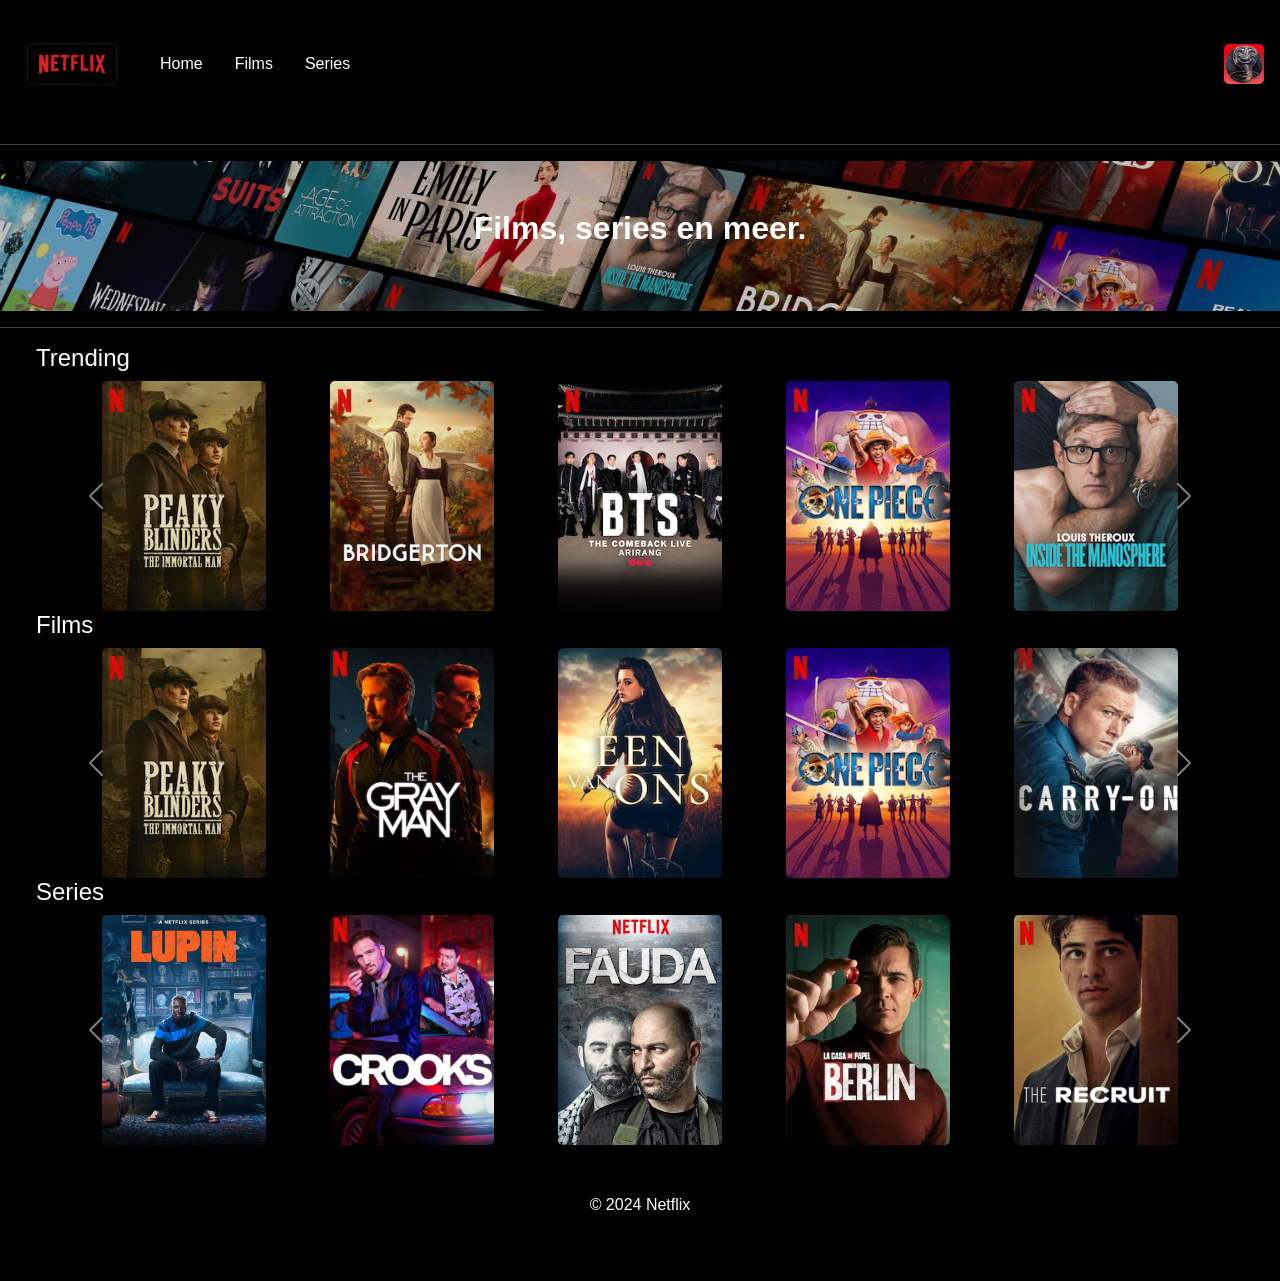
==== commit 0f00702c: "Merge branch 'main' of https://github.com/marclandman0-gif/netflix2" ====
--- a/bootstrapnetflix/index.html
+++ b/bootstrapnetflix/index.html
@@ -16,53 +16,39 @@
 <body>
 
 
-<nav id="myTopnav" class="topnav">
- 
+   <nav id="myTopnav" class="topnav">
+
     <!-- 🍔 Hamburger -->
     <button id="hamburger" class="icon" onclick="toggle()">
         &#9776;
     </button>
- 
+
     <!-- 📂 Menu -->
     <div id="menuItems">
         <ul>
- 
+
             <!-- Logo -->
             <li>
                 <a href="index.html">
                     <img src="img/netflixlogotext.png" alt="netflixtext">
                 </a>
             </li>
- 
+
             <li><a href="index.html">Home</a></li>
             <li><a href="films.html">Films</a></li>
             <li><a href="series.html">Series</a></li>
- 
+
         </ul>
     </div>
- 
+
     <!-- 👤 Profiel rechts -->
     <div class="ms-auto pe-3">
         <a href="inlog.html">
             <img src="img/acc1.png" class="profile-icon">
         </a>
     </div>
- 
+
 </nav>
-
-        <li class="nav-item dropdown">
-            <a class="nav-link dropdown-toggle text-white" href="#" role="button" data-bs-toggle="dropdown">
-                Categorieën
-            </a>
-
-            <ul class="dropdown-menu p-3" style="min-width: 220px;">
-                <li><label><input type="checkbox" class="filter" value="trending" checked> Trending</label></li>
-                <li><label><input type="checkbox" class="filter" value="films" checked> Films</label></li>
-                <li><label><input type="checkbox" class="filter" value="series" checked> Series</label></li>
-            </ul>
-        </li>
-        </div>
-    </nav>
     <hr>
     <header class="text-center p-5">
         <h2 class="fw-bold">Films, series en meer.</h2>
--- a/bootstrapnetflix/css/styles.css
+++ b/bootstrapnetflix/css/styles.css
@@ -1,7 +1,6 @@
 /* ============================= */
 /* ALGEMEEN */
 /* ============================= */
- 
 html, body {
     background-color: black !important;
     color: white;
@@ -9,23 +8,23 @@
     padding: 0;
     font-family: Arial, Helvetica, sans-serif;
 }
- 
- 
+
+
 /* ============================= */
 /* NAVBAR */
 /* ============================= */
- 
+
 .topnav {
     position: sticky;
     top: 0;
     background-color: black;
     width: 100%;
     z-index: 1000;
- 
-    display: flex;
-    align-items: center;
-}
- 
+
+    display: flex;
+    align-items: center;
+}
+
 /* Hamburger */
 #hamburger {
     display: none;
@@ -36,7 +35,6 @@
     color: white;
     cursor: pointer;
 }
- 
 /* Menu */
 #menuItems ul {
     list-style: none;
@@ -45,12 +43,10 @@
     display: flex;
     align-items: center;
 }
- 
 #menuItems li {
     display: flex;
     align-items: center;
 }
- 
 #menuItems a {
     display: flex;
     align-items: center;
@@ -61,7 +57,6 @@
     font-size: 1rem;
     transition: transform 0.2s ease;
 }
- 
 #menuItems a:hover {
     transform: scale(1.1);
 }
@@ -71,7 +66,6 @@
     width: 7rem;
     height: auto;
 }
- 
 /* Dropdown */
 .nav-item.dropdown {
     position: relative;
@@ -86,7 +80,6 @@
     display: none;
     min-width: 200px;
 }
- 
 .nav-item.dropdown:hover .dropdown-menu {
     display: block;
 }
@@ -99,21 +92,19 @@
     background-color: #e50914;
     color: white;
 }
- 
+
 /* ============================= */
 /* NAVBAR ICONS */
 /* ============================= */
- 
+
 /* Notificatie */
 .topnav .bi-bell {
     cursor: pointer;
 }
- 
 /* Badge */
 .badge {
     font-size: 0.6rem;
 }
- 
 /* Profiel icoon */
 .profile-icon {
     width: 40px;
@@ -121,15 +112,12 @@
     border-radius: 5px;
     cursor: pointer;
 }
- 
-label{
-    color: white;
-}
- 
+
+
 /* ============================= */
 /* HEADER */
 /* ============================= */
- 
+
 header {
     background-color: black;
     color: white;
@@ -137,17 +125,16 @@
     background-size: cover;
     background-position: center;
 }
- 
- 
+
+
 /* ============================= */
 /* CONTENT / CAROUSEL */
 /* ============================= */
- 
+
 .container, .row, .carousel-item, .col {
     background-color: black;
     color: white;
 }
- 
 .col img {
     max-width: 80%;
     height: auto;
@@ -158,55 +145,49 @@
 .col img:hover {
     transform: scale(1.15);
 }
- 
 h4 {
     color: white;
     margin-left: 1.5em;
 }
- 
 .carousel img {
     width: 100%;
     height: 230px;
     object-fit: cover;
     border-radius: 5px;
 }
- 
- 
+
+
 /* ============================= */
 /* PROFIELEN PAGINA */
 /* ============================= */
- 
+
 .profiles-page {
     background-color: #141414;
     text-align: center;
 }
- 
 .title {
     margin-top: 80px;
     margin-bottom: 50px;
     font-size: 3rem;
 }
- 
 .profile {
     cursor: pointer;
     transition: transform 0.3s;
 }
- 
+
 .profile:hover {
     transform: scale(1.1);
 }
- 
+
 .profile img {
     width: 150px;
     height: 150px;
     border-radius: 10px;
 }
- 
 .profile-name {
     margin-top: 10px;
     color: #aaa;
 }
- 
 .add-profile {
     width: 150px;
     height: 150px;
@@ -218,24 +199,22 @@
     font-size: 50px;
     color: #aaa;
 }
- 
 .btn-manage {
     margin-top: 60px;
     border: 1px solid #aaa;
     color: #aaa;
     background: none;
 }
- 
 .btn-manage:hover {
     background-color: #aaa;
     color: black;
 }
- 
- 
+
+
 /* ============================= */
 /* FOOTER */
 /* ============================= */
- 
+
 footer {
     text-align: center;
     padding: 1rem;
@@ -247,12 +226,12 @@
     filter: grayscale(100%);
     transition: filter 0.3s ease;
 }
- 
- 
+
+
 /* ============================= */
 /* RESPONSIVE */
 /* ============================= */
- 
+
 @media (max-width: 37.5rem) {
  
     #hamburger {
@@ -267,22 +246,20 @@
     .topnav.show #menuItems {
         display: block;
     }
- 
     #menuItems ul {
         flex-direction: column;
         align-items: flex-start;
         width: 100%;
     }
- 
+
     #menuItems li {
         width: 100%;
     }
- 
+
     #menuItems a {
         width: 100%;
         padding: 1rem;
     }
- 
     .dropdown-menu {
         border: none;
         width: 100%;
@@ -291,7 +268,6 @@
     .dropdown-item {
         padding-left: 2rem;
     }
- 
     .carousel-item .row {
         display: flex;
         flex-wrap: nowrap;
@@ -302,21 +278,21 @@
         max-width: 100%;
     }
 }
- 
- 
+
+
 /* Tablet */
 @media (min-width: 37.5rem) and (max-width: 64rem) {
- 
+
     .carousel-item .col {
         flex: 0 0 33.33%;
         max-width: 33.33%;
     }
 }
- 
- 
+
+
 /* Desktop */
 @media (min-width: 64rem) {
- 
+
     .carousel-item .col {
         flex: 0 0 20%;
         max-width: 20%;
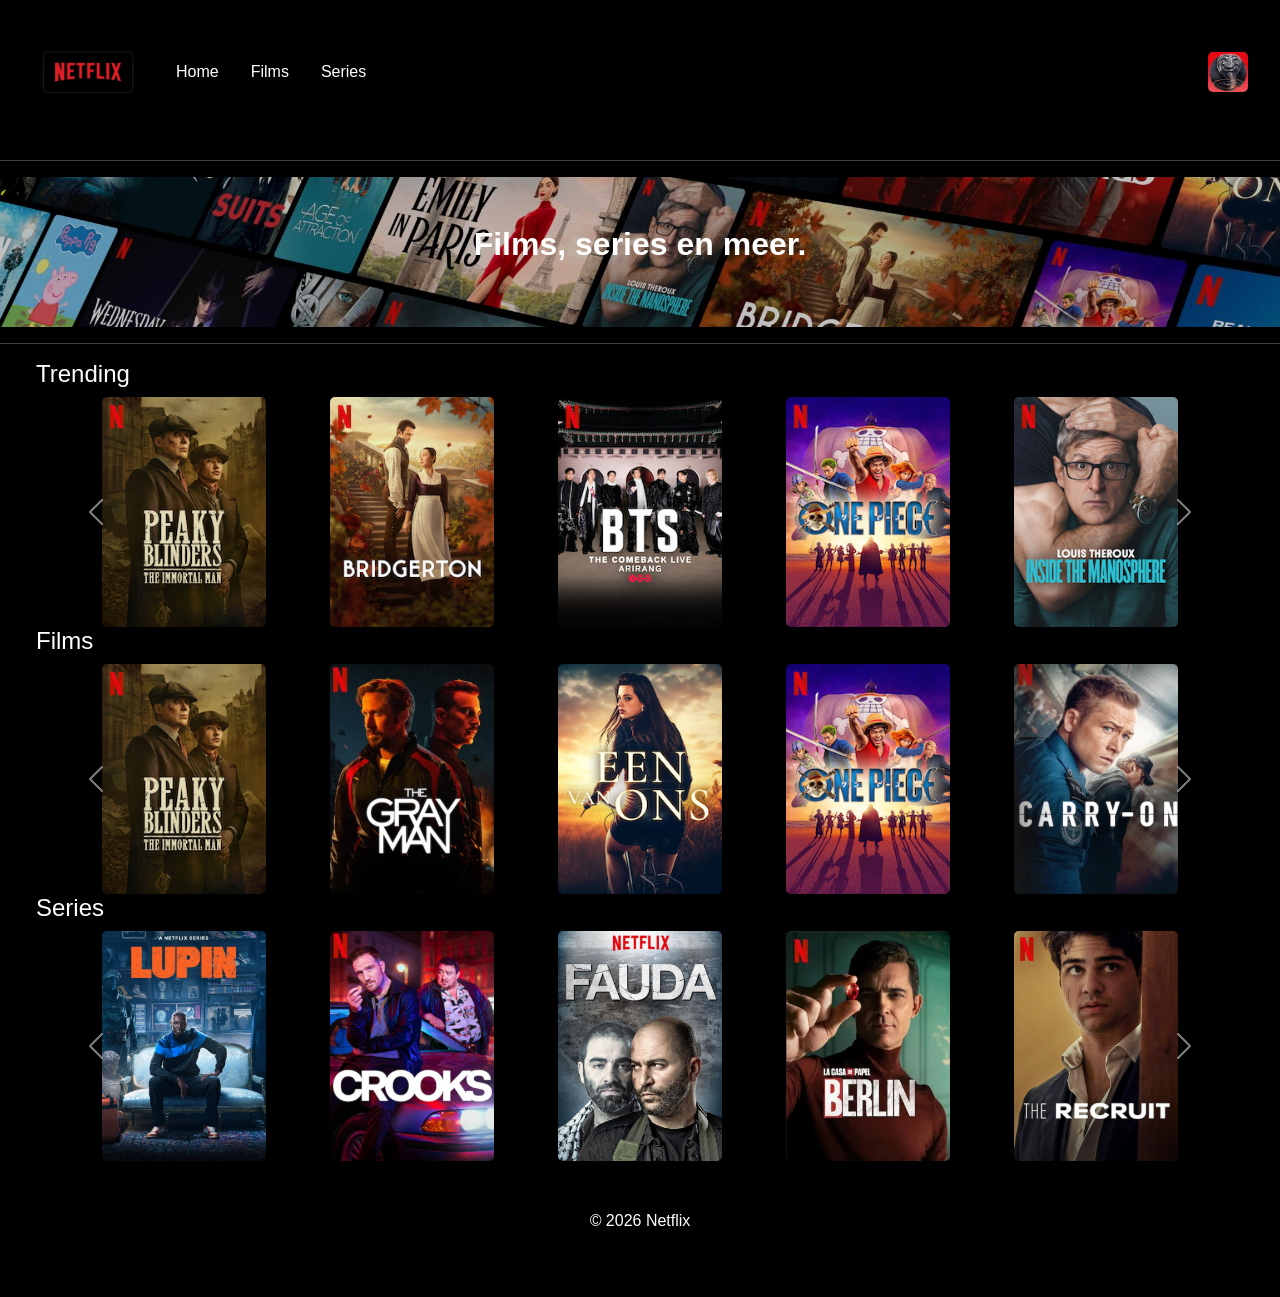
==== commit d9b40d2c: "mi" ====
--- a/bootstrapnetflix/index.html
+++ b/bootstrapnetflix/index.html
@@ -196,7 +196,7 @@
     </div>
 
     <footer class="text-center p-5">
-        <p>&copy; 2024 Netflix</p>
+        <p>&copy; 2026 Netflix</p>
     </footer>
 
     <script>
--- a/bootstrapnetflix/css/styles.css
+++ b/bootstrapnetflix/css/styles.css
@@ -13,14 +13,18 @@
 /* ============================= */
 /* NAVBAR */
 /* ============================= */
-
+nav {
+    background-color: black;
+    color: white;
+    padding: 0.5rem 1rem;
+}
 .topnav {
     position: sticky;
     top: 0;
     background-color: black;
     width: 100%;
     z-index: 1000;
-
+    color: white;
     display: flex;
     align-items: center;
 }
@@ -93,6 +97,13 @@
     color: white;
 }
 
+.dropdown-menu label {
+    color: white;
+}
+
+.nav-item {
+    list-style: none;
+}
 /* ============================= */
 /* NAVBAR ICONS */
 /* ============================= */
@@ -272,11 +283,17 @@
         display: flex;
         flex-wrap: nowrap;
     }
- 
+
     .carousel-item .col {
         flex: 0 0 100%;
         max-width: 100%;
     }
+
+    .carousel-item img {
+        width: 100%;
+        height: auto;
+        object-fit: cover;
+    }
 }
 
 
@@ -287,6 +304,21 @@
         flex: 0 0 33.33%;
         max-width: 33.33%;
     }
+     .carousel-item .row {
+        display: flex;
+        flex-wrap: nowrap;
+    }
+
+    .carousel-item .col {
+        flex: 0 0 33.33%;
+        max-width: 33.33%;
+    }
+
+    .carousel-item img {
+        width: 100%;
+        height: auto;
+        object-fit: cover;
+    }
 }
 
 
@@ -297,4 +329,5 @@
         flex: 0 0 20%;
         max-width: 20%;
     }
-}+
+}
